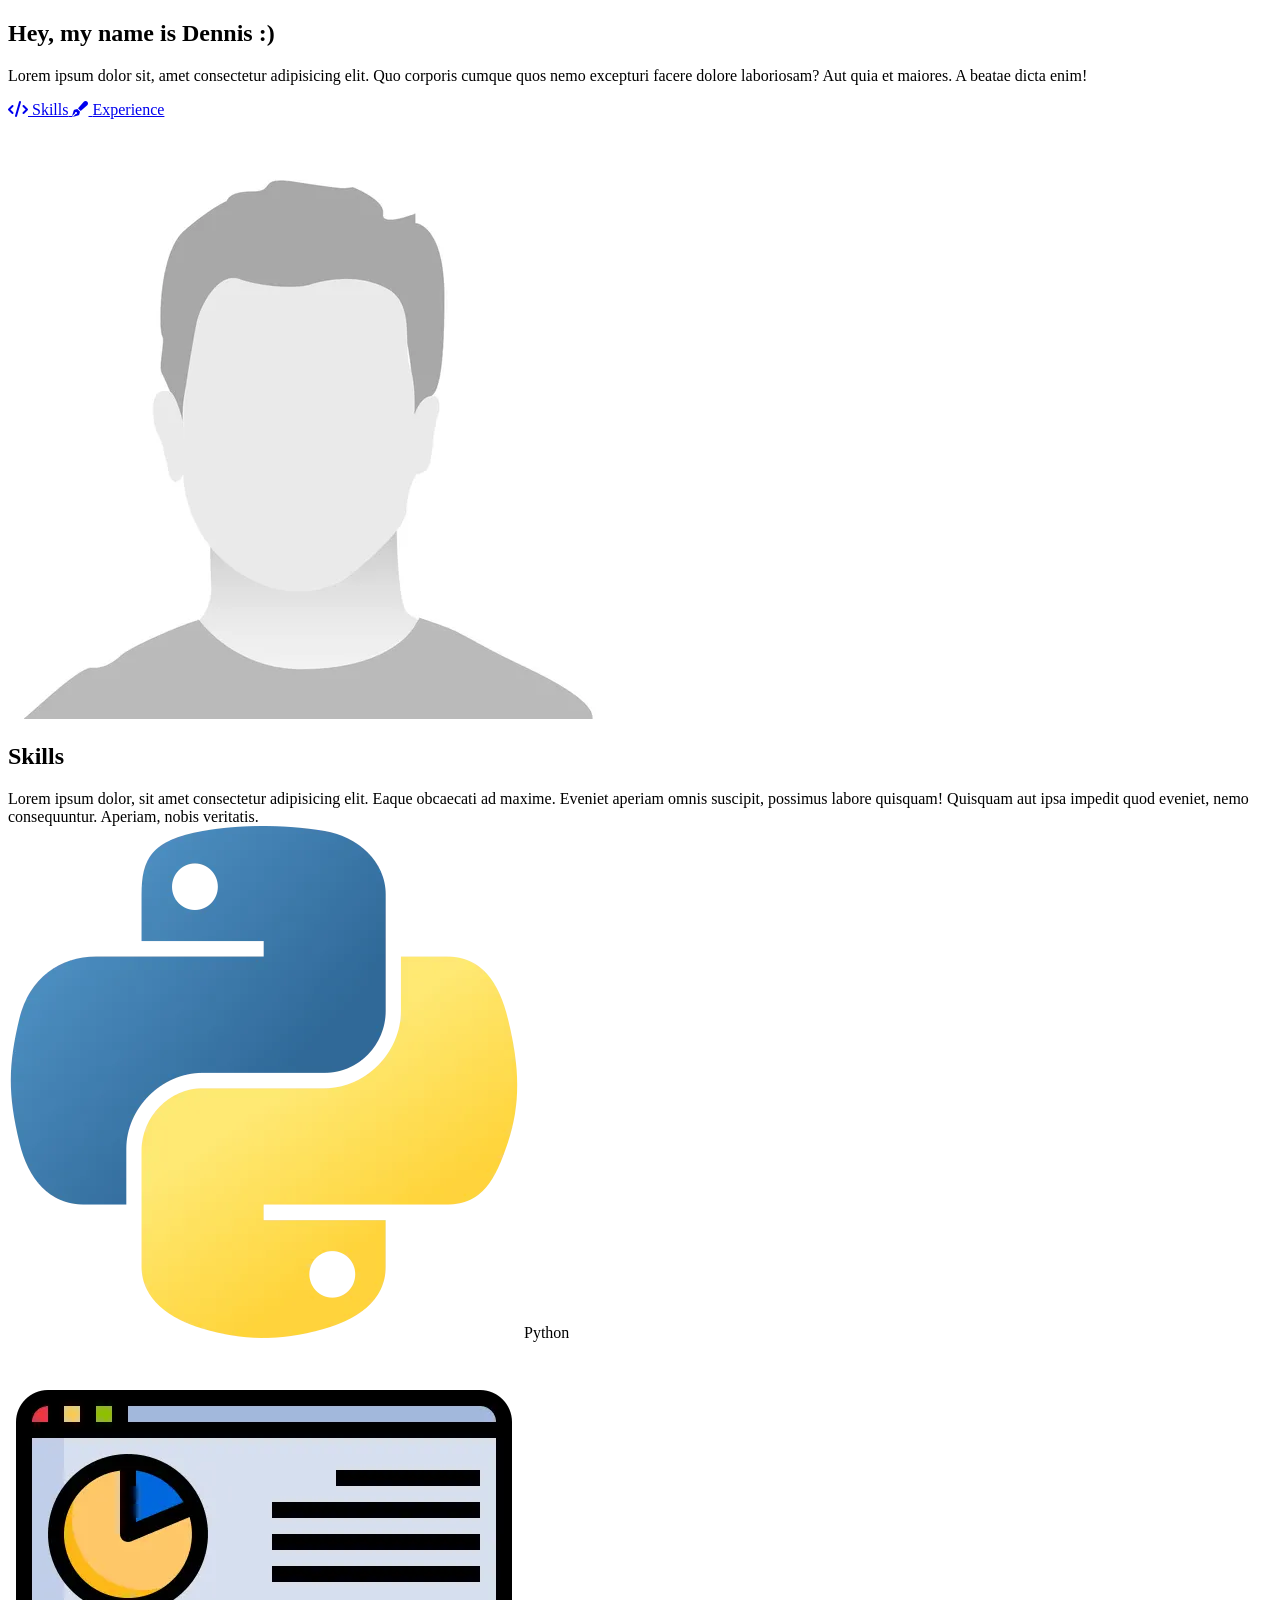
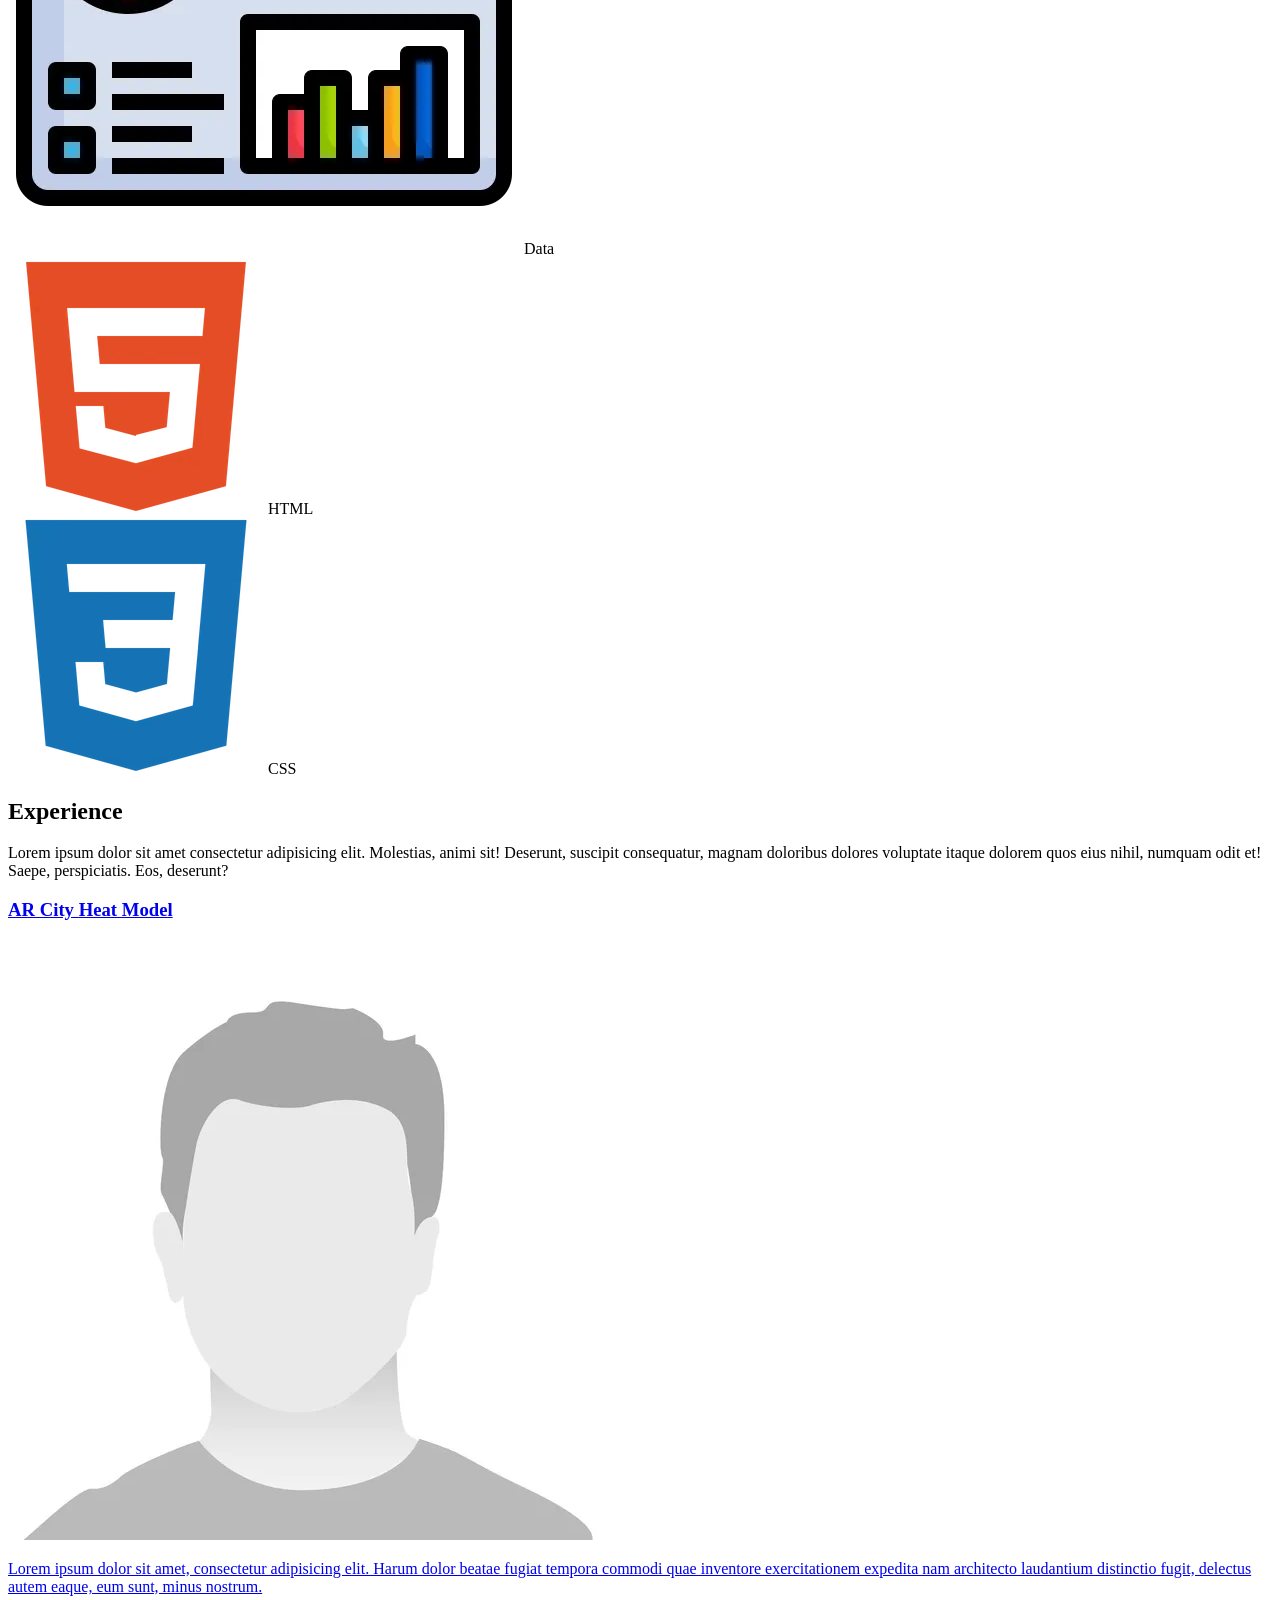
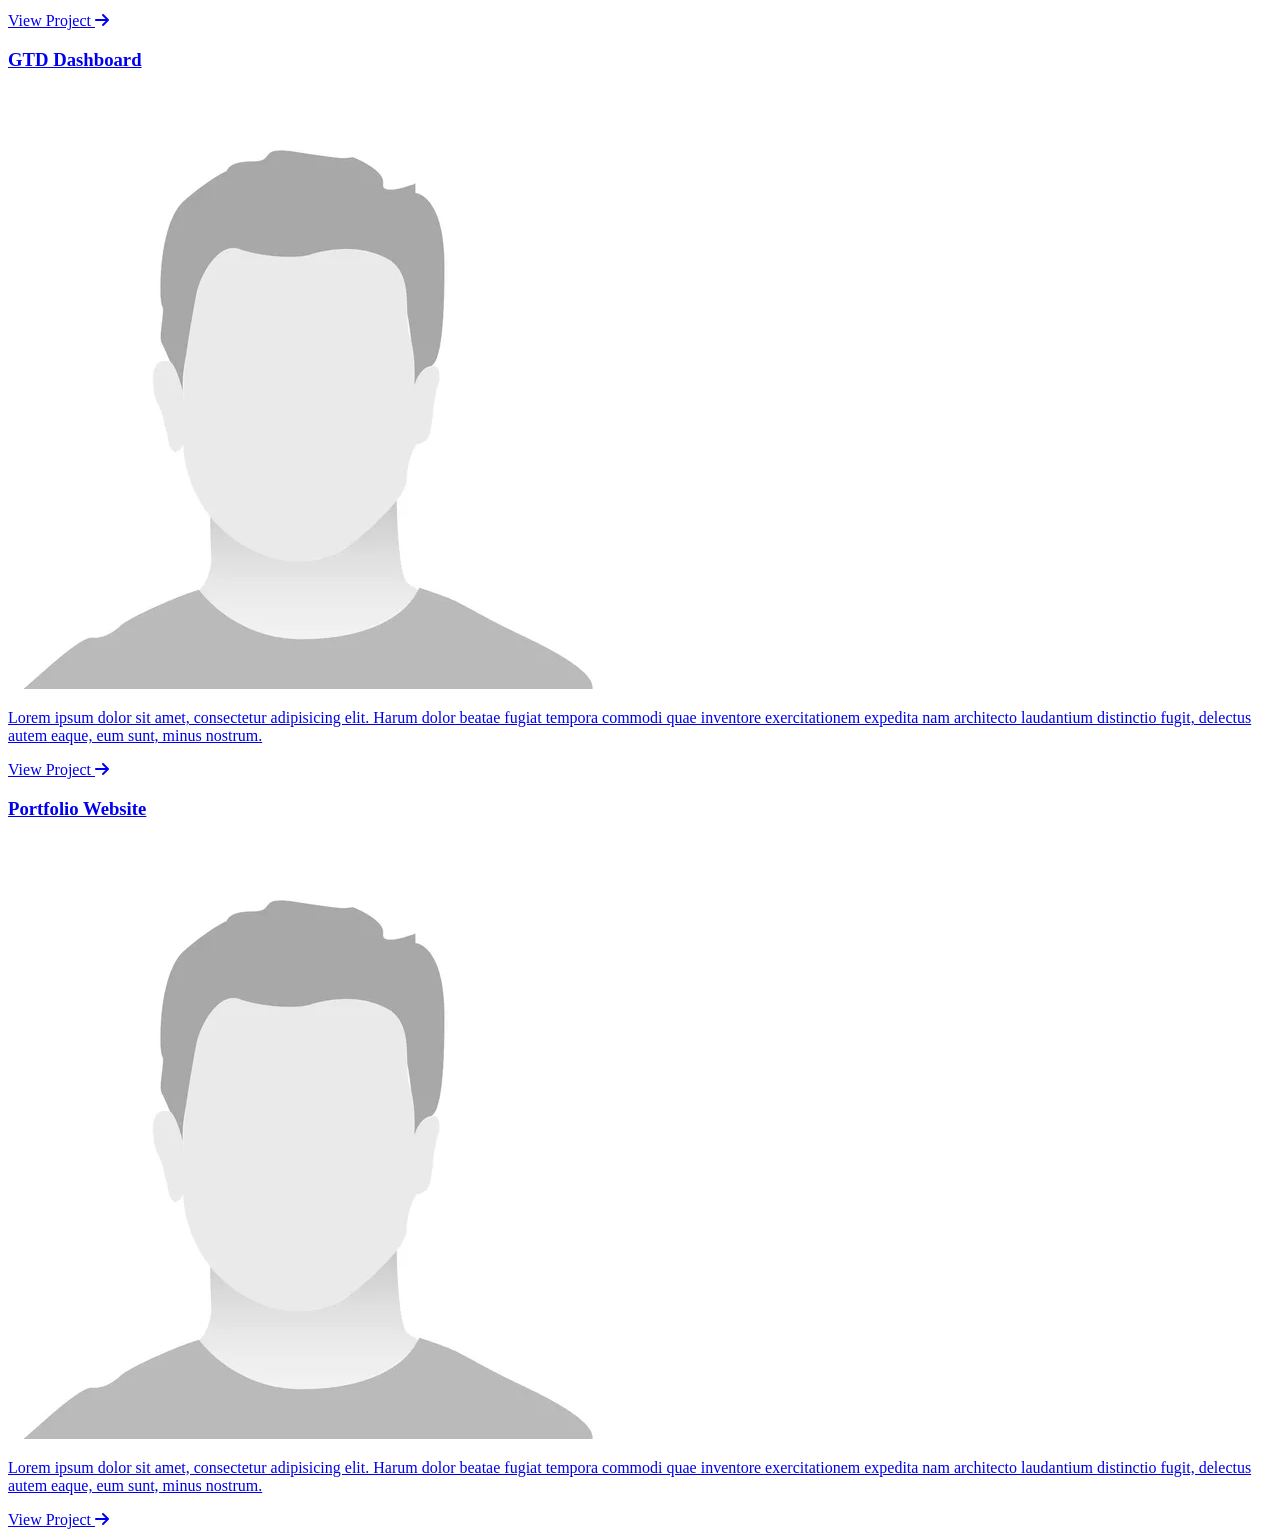
==== index.html @ 8a5b8947 "set up portfolio structure" ====
<!DOCTYPE html>
<html lang="en">
<head>
    <meta charset="UTF-8">
    <meta name="viewport" content="width=device-width, initial-scale=1.0">

    <!-- link icons -->
    <link rel="stylesheet" href="https://cdnjs.cloudflare.com/ajax/libs/font-awesome/6.5.1/css/all.min.css"/>

    <title>Portfolio Dennis Gianelli</title>
</head>

<body>

<!-- main part -->
<main>
    <!-- section 1 - personal info -->
    <section class="personal-info">
        <div class="text">
            <h2>Hey, my name is Dennis :)</h2>
            <p>Lorem ipsum dolor sit, amet consectetur adipisicing elit. Quo corporis cumque quos nemo excepturi facere dolore laboriosam? Aut quia et maiores. A beatae dicta enim!</p>
            <div class="quickjumps">

                <!-- skills quickjump -->
                <a href="#skills">
                    <i class="fa-solid fa-code"></i>
                    <span>Skills</span>
                </a>

                <!-- experience quickjump -->
                <a href="#experience">
                    <i class="fa-solid fa-pen-fancy"></i>
                    <span>Experience</span>
                </a>
            </div>
        </div>
        <div class = "image">
            <img src="images/face-placeholder.webp" alt="Dennis Gianelli placeholder">
        </div>
    </section>

    <!-- section 2 - skills -->
     <section id="skills" class="skills-section">
        <h2>Skills</h2>
        <div class="text">
            Lorem ipsum dolor, sit amet consectetur adipisicing elit. Eaque obcaecati ad maxime. Eveniet aperiam omnis suscipit, possimus labore quisquam! Quisquam aut ipsa impedit quod eveniet, nemo consequuntur. Aperiam, nobis veritatis.
        </div>

        <!-- logos beside each other -->
        <div class="cells">
    
            <div class="cell">
                <img src="images/python-logo.webp" alt="python logo">
                <span>Python</span>
            </div>

            <div class="cell">
                <img src="images/datavis-logo.webp" alt="data visualization logo">
                <span>Data</span>
            </div>
            
            <div class="cell">
                <img src="images/html-logo.webp" alt="html logo">
                <span>HTML</span>
            </div>

            <div class="cell">
                <img src="images/css-logo.webp" alt="css logo">
                <span>CSS</span>
            </div>
        </div>
     </section>

     <!-- section 3 - projects -->
      <section id="experience" class="experience-section">
        <h2>Experience</h2>
        <div class="text">
            Lorem ipsum dolor sit amet consectetur adipisicing elit. Molestias, animi sit! Deserunt, suscipit consequatur, magnam doloribus dolores voluptate itaque dolorem quos eius nihil, numquam odit et! Saepe, perspiciatis. Eos, deserunt?
        </div>
        <div class="cells">

            <!-- project 1 - ar city heat model -->
            <a href="projects/project1.html" class="project-card">
                <h3>AR City Heat Model</h3>
                <img src="images/face-placeholder.webp" alt="ar city heat model preview">
                <p>Lorem ipsum dolor sit amet, consectetur adipisicing elit. Harum dolor beatae fugiat tempora commodi quae inventore exercitationem expedita nam architecto laudantium distinctio fugit, delectus autem eaque, eum sunt, minus nostrum.</p>
                <span class="view-project">
                    View Project 
                    <i class="fa-solid fa-arrow-right"></i>
                </span>
            </a>

            <!-- project 2 - gtd data dashboard -->
            <a href="projects/project2.html" class="project-card">
                <h3>GTD Dashboard</h3>
                <img src="images/face-placeholder.webp" alt="data visualization preview">
                <p>Lorem ipsum dolor sit amet, consectetur adipisicing elit. Harum dolor beatae fugiat tempora commodi quae inventore exercitationem expedita nam architecto laudantium distinctio fugit, delectus autem eaque, eum sunt, minus nostrum.</p>
                <span class="view-project">
                    View Project 
                    <i class="fa-solid fa-arrow-right"></i>
                </span>
            </a>

            <!-- project 3 - this website -->
            <a href="projects/project3.html" class="project-card">
                <h3>Portfolio Website</h3>
                <img src="images/face-placeholder.webp" alt="website preview">
                <p>Lorem ipsum dolor sit amet, consectetur adipisicing elit. Harum dolor beatae fugiat tempora commodi quae inventore exercitationem expedita nam architecto laudantium distinctio fugit, delectus autem eaque, eum sunt, minus nostrum.</p>
                <span class="view-project">
                    View Project 
                    <i class="fa-solid fa-arrow-right"></i>
                </span>
            </a>

        </div>

      </section>

</main>

</body>
</html>
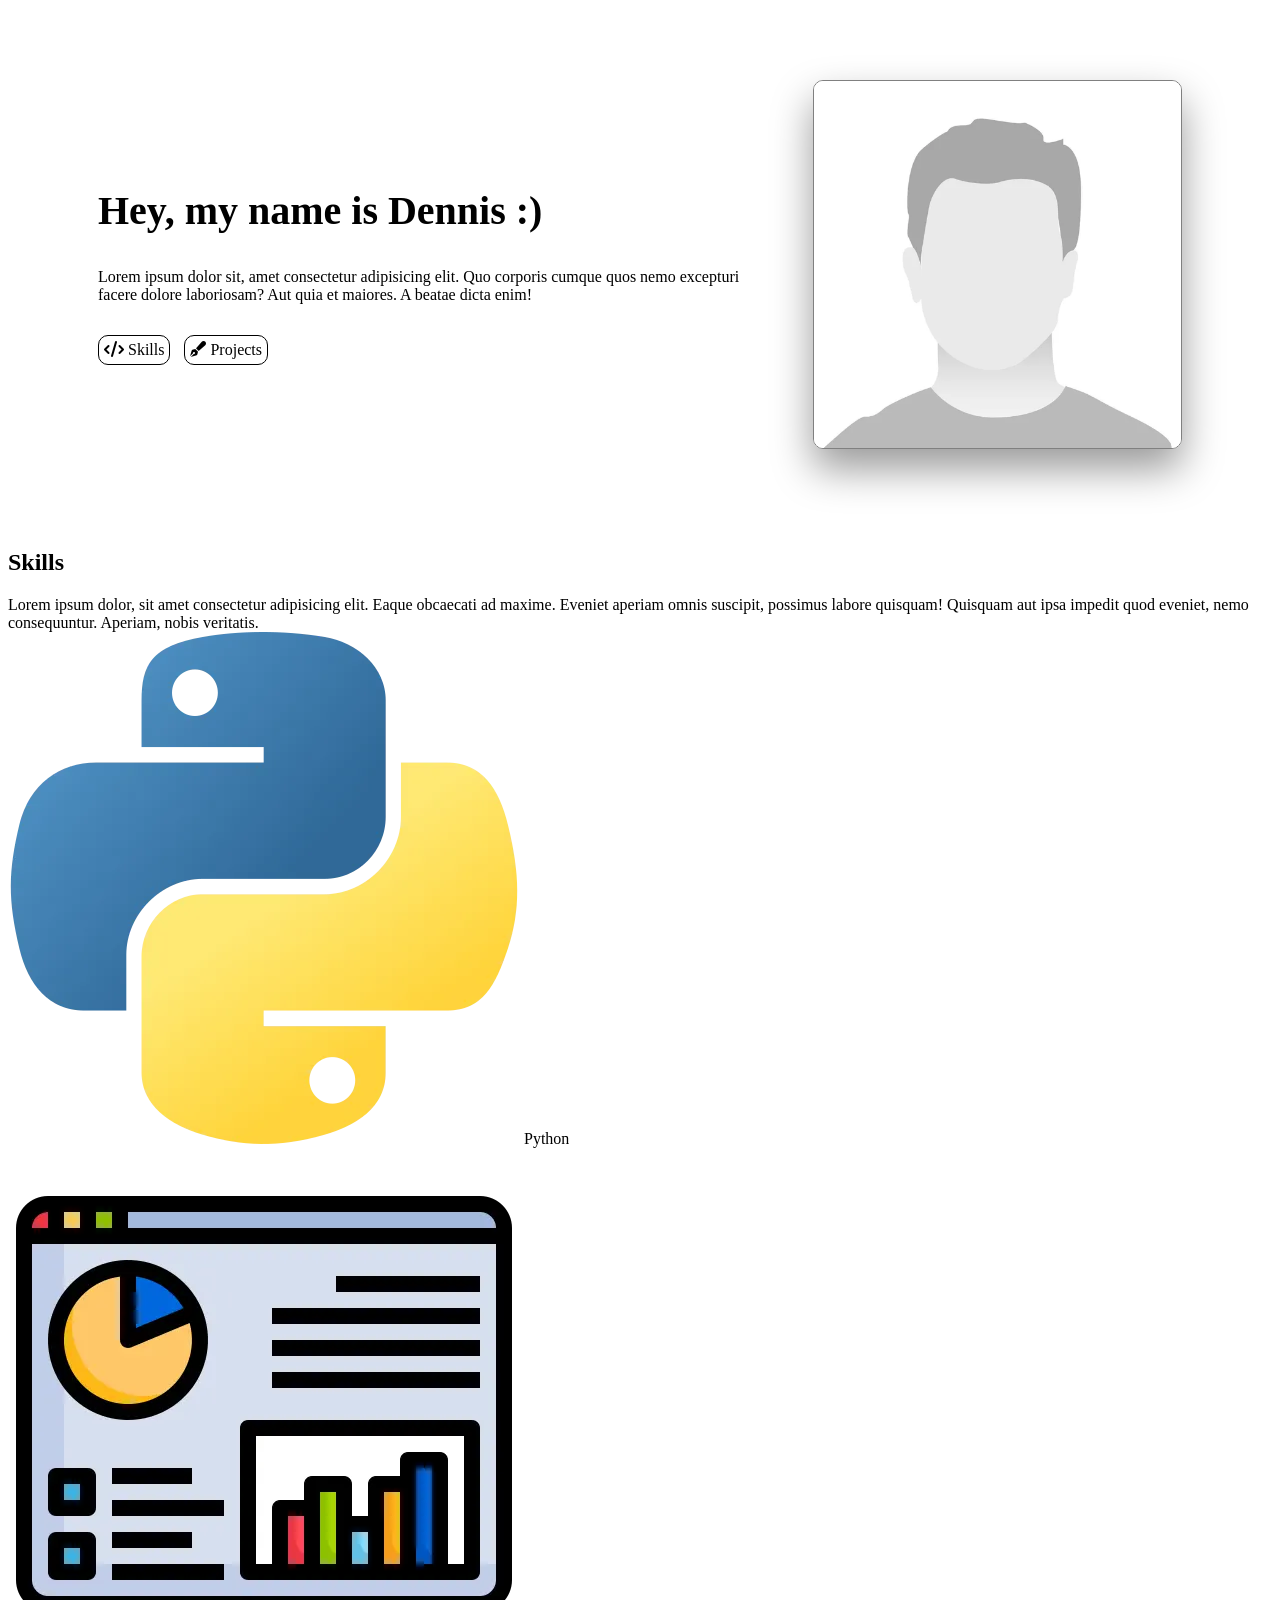
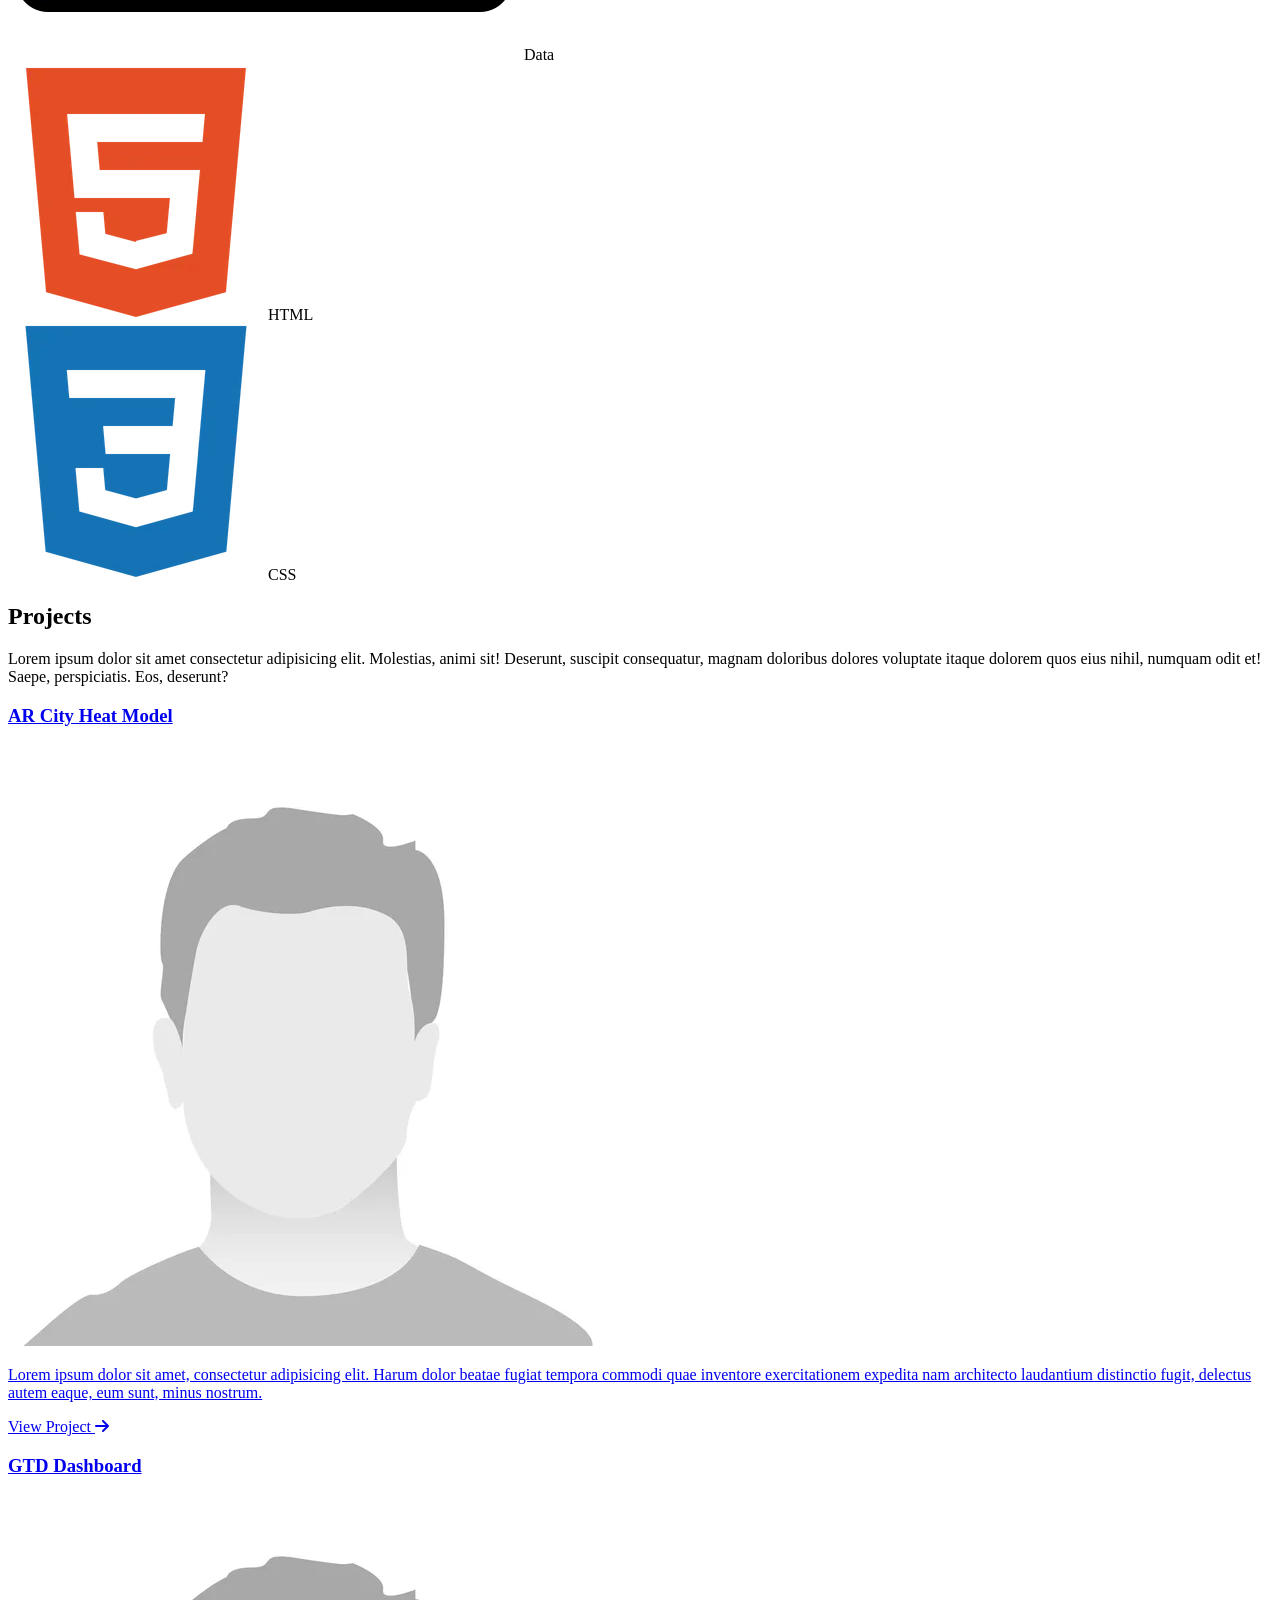
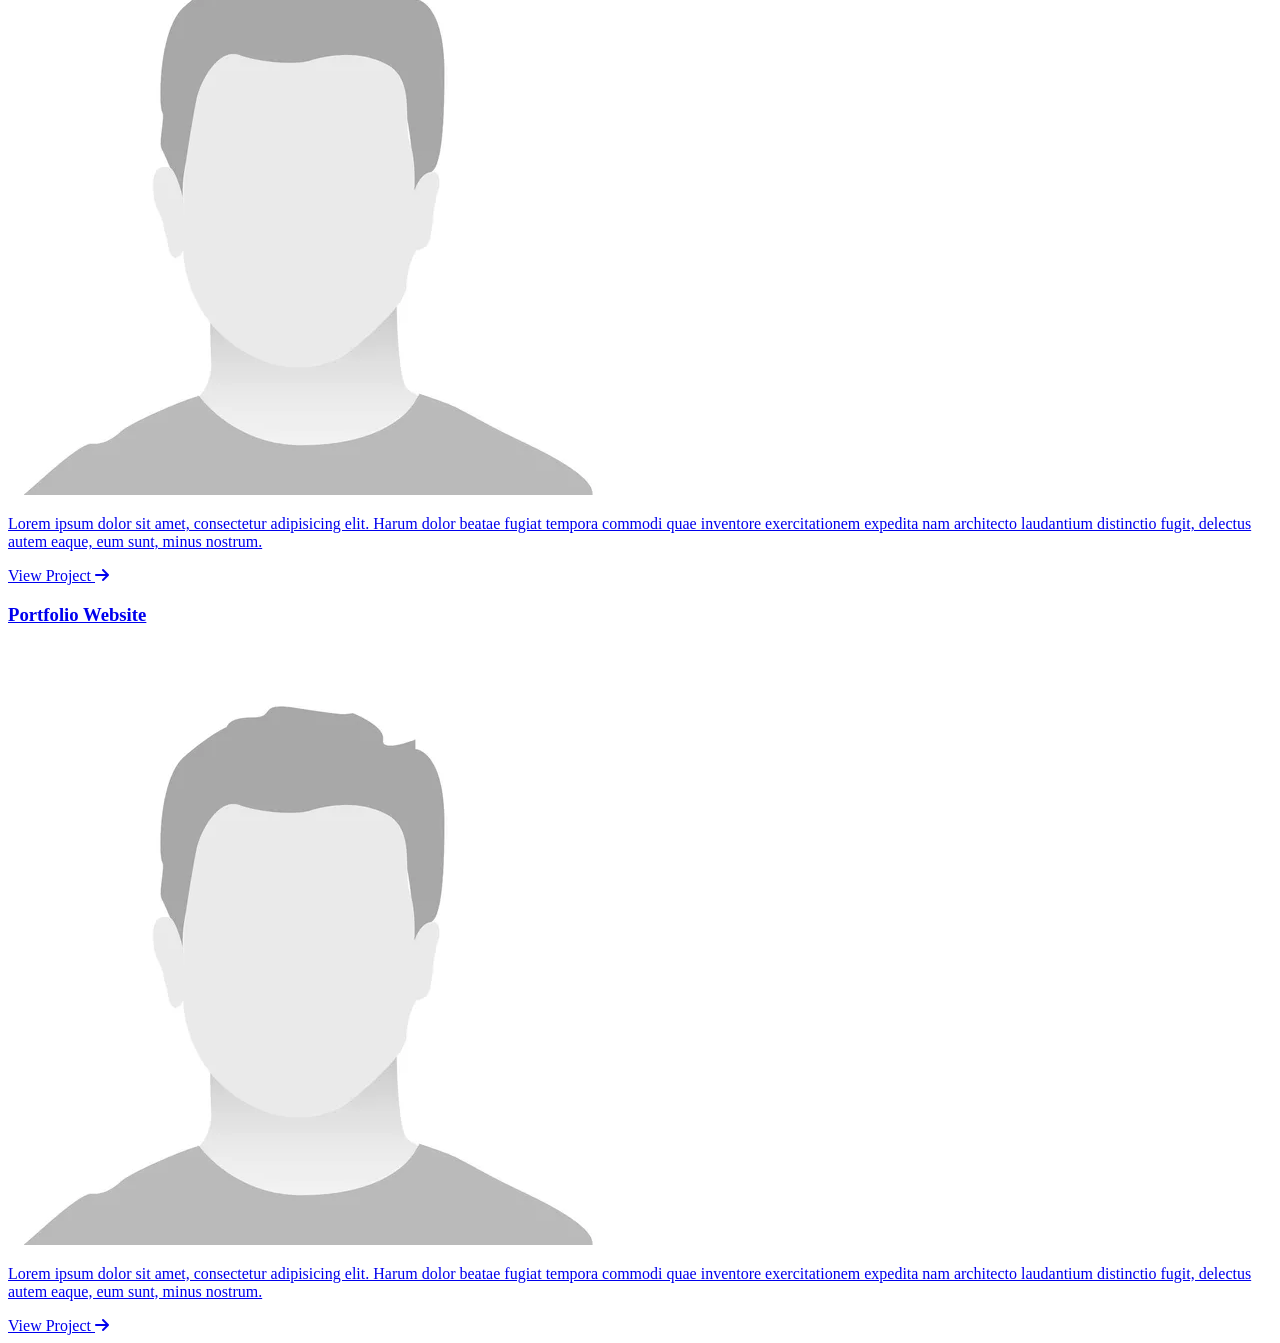
==== commit 944194f2: "style personal info section" ====
--- a/index.html
+++ b/index.html
@@ -6,6 +6,9 @@
 
     <!-- link icons -->
     <link rel="stylesheet" href="https://cdnjs.cloudflare.com/ajax/libs/font-awesome/6.5.1/css/all.min.css"/>
+
+    <!-- link stylesheets-->
+    <link rel="stylesheet" href="css/personal-info.css"/>
 
     <title>Portfolio Dennis Gianelli</title>
 </head>
@@ -27,10 +30,10 @@
                     <span>Skills</span>
                 </a>
 
-                <!-- experience quickjump -->
-                <a href="#experience">
+                <!-- projects quickjump -->
+                <a href="#projects">
                     <i class="fa-solid fa-pen-fancy"></i>
-                    <span>Experience</span>
+                    <span>Projects</span>
                 </a>
             </div>
         </div>
@@ -72,8 +75,8 @@
      </section>
 
      <!-- section 3 - projects -->
-      <section id="experience" class="experience-section">
-        <h2>Experience</h2>
+      <section id="projects" class="project-section">
+        <h2>Projects</h2>
         <div class="text">
             Lorem ipsum dolor sit amet consectetur adipisicing elit. Molestias, animi sit! Deserunt, suscipit consequatur, magnam doloribus dolores voluptate itaque dolorem quos eius nihil, numquam odit et! Saepe, perspiciatis. Eos, deserunt?
         </div>
--- a/css/personal-info.css
+++ b/css/personal-info.css
@@ -0,0 +1,51 @@
+/* section 1 - personal info */
+
+.personal-info {
+    display: flex;
+    align-items: center;
+    padding: 0 90px;
+    margin-top: 80px;
+    margin-bottom: 100px;
+    gap: 60px;
+    color: black;
+}
+
+.personal-info .text h2 {
+    font-size: 40px;
+}
+
+.personal-info .text .quickjumps a {
+    padding: 5px;
+    text-decoration: none;
+    color: black;
+    margin-top: 15px;
+    display: inline-block;
+    border: 1.5px solid black;
+    border-radius: 10px;
+    margin-right: 10px;
+    margin-bottom: 10px;
+    transition: transform 0.9s ease, box-shadow 0.5s ease;
+}
+
+.personal-info .text .quickjumps a:hover {
+    transform: translateY(-3px);
+    box-shadow: 0 10px 20px rgba(0,0,0,0.4);
+    border-color: black;
+}
+
+.personal-info .image {
+    display: flex;
+    justify-content: right;
+}
+
+.personal-info .image img {
+    width: 100%;
+    border-radius: 10px;
+    border: 1.5px solid gray;
+    box-shadow: 0 20px 40px rgba(0, 0, 0, 0.4);
+    transition: all 0.5s ease-out;
+}
+
+.personal-info .image img:hover {
+    box-shadow: 0px 20px 40px rgba(0, 0, 0, 0.6);
+}
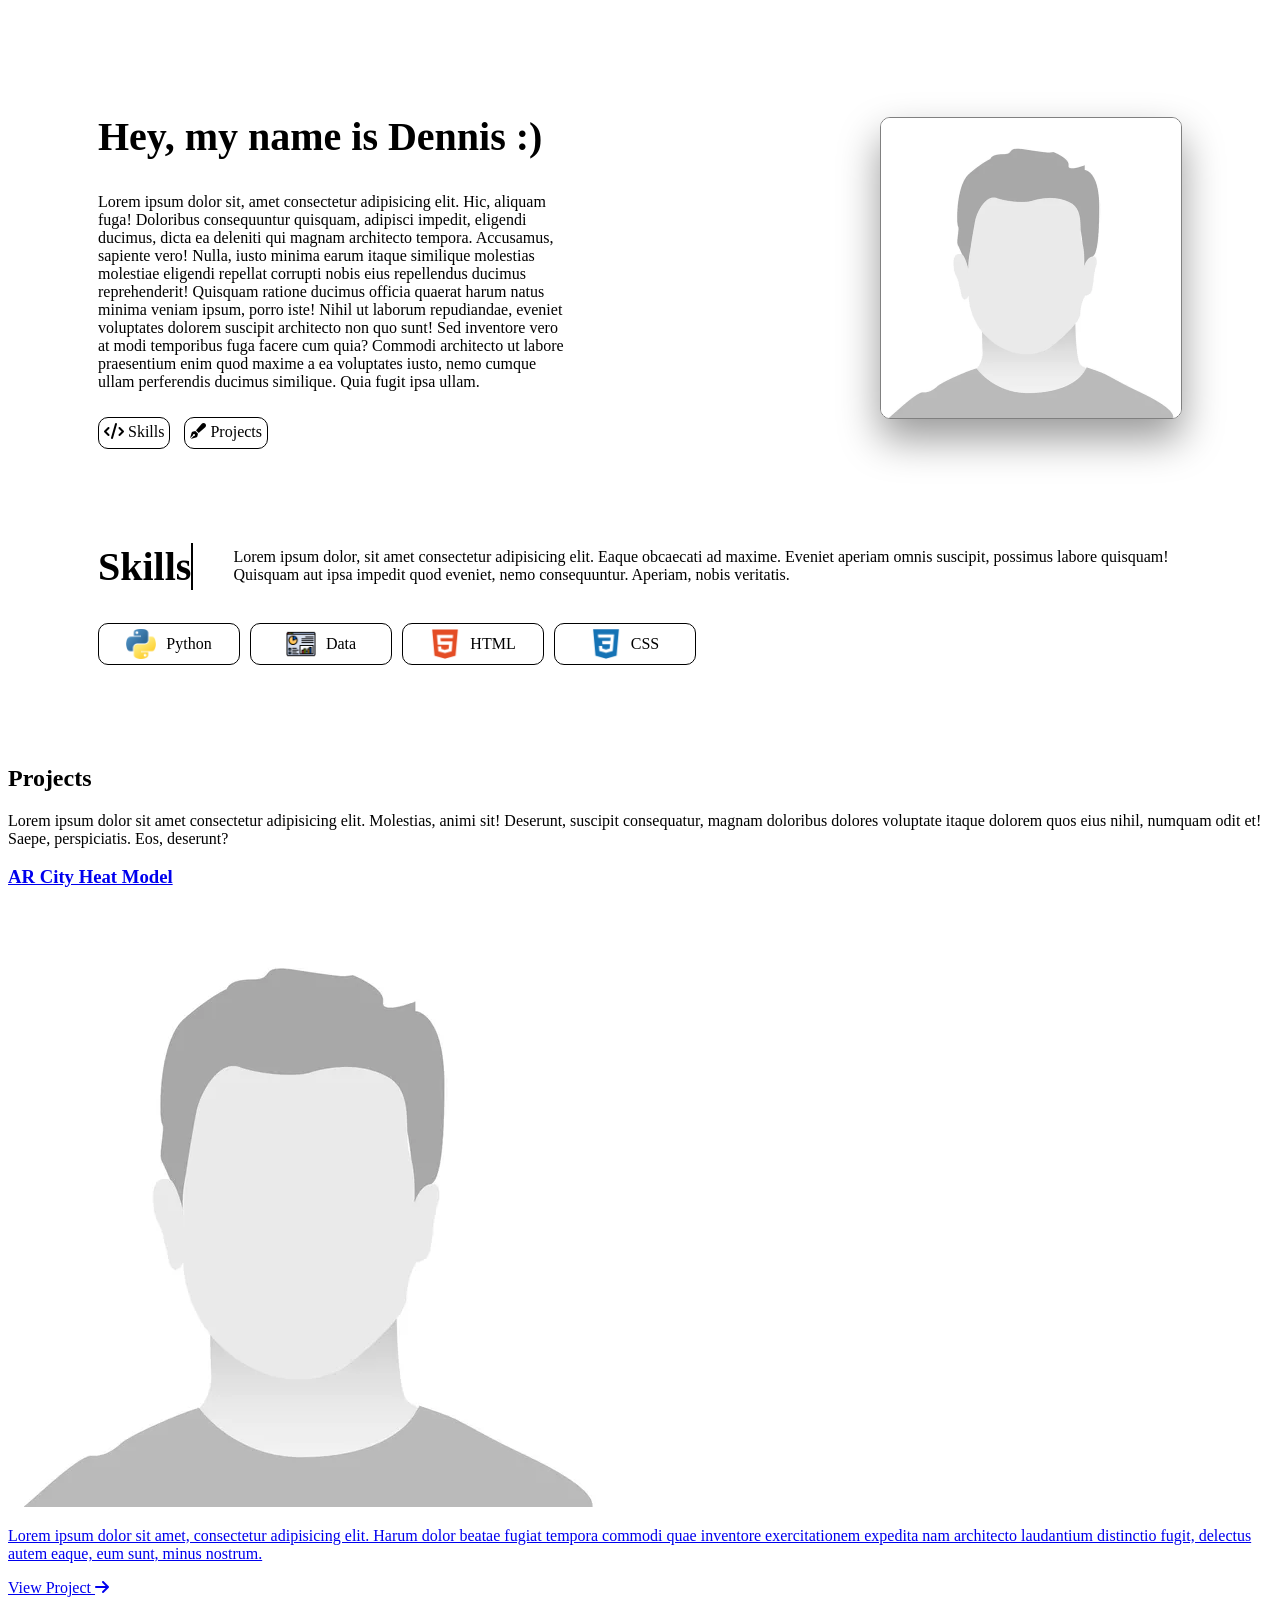
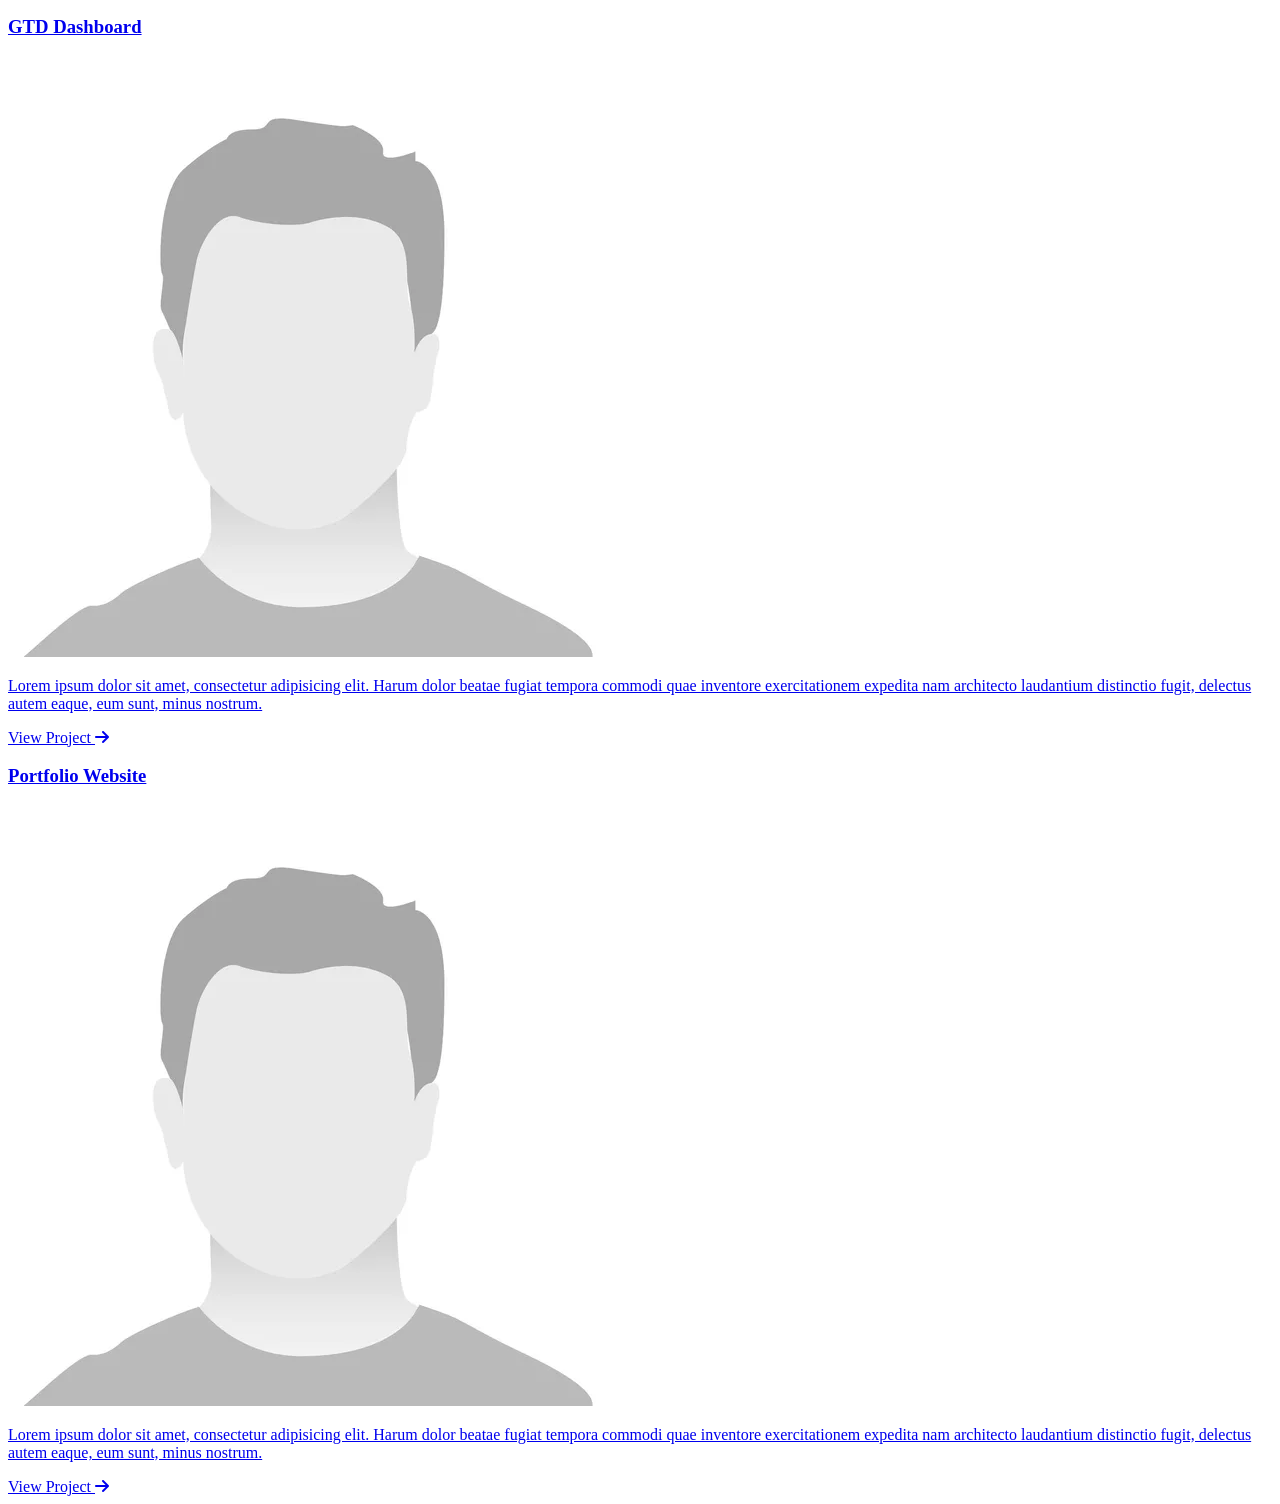
==== commit f4317766: "style skills section" ====
--- a/index.html
+++ b/index.html
@@ -9,6 +9,7 @@
 
     <!-- link stylesheets-->
     <link rel="stylesheet" href="css/personal-info.css"/>
+    <link rel="stylesheet" href="css/skills.css"/>
 
     <title>Portfolio Dennis Gianelli</title>
 </head>
@@ -21,7 +22,11 @@
     <section class="personal-info">
         <div class="text">
             <h2>Hey, my name is Dennis :)</h2>
-            <p>Lorem ipsum dolor sit, amet consectetur adipisicing elit. Quo corporis cumque quos nemo excepturi facere dolore laboriosam? Aut quia et maiores. A beatae dicta enim!</p>
+            <p>Lorem ipsum dolor sit, amet consectetur adipisicing elit. Hic, aliquam fuga! Doloribus consequuntur quisquam, adipisci impedit, eligendi ducimus, dicta ea deleniti qui magnam architecto tempora.
+                Accusamus, sapiente vero! Nulla, iusto minima earum itaque similique molestias molestiae eligendi repellat corrupti nobis eius repellendus ducimus reprehenderit! Quisquam ratione ducimus officia
+                quaerat harum natus minima veniam ipsum, porro iste! Nihil ut laborum repudiandae, eveniet voluptates dolorem suscipit architecto non quo sunt! Sed inventore vero at modi temporibus fuga facere cum quia?
+                Commodi architecto ut labore praesentium enim quod maxime a ea voluptates iusto, nemo cumque ullam perferendis ducimus similique. Quia fugit ipsa ullam.
+            </p>
             <div class="quickjumps">
 
                 <!-- skills quickjump -->
@@ -44,30 +49,30 @@
 
     <!-- section 2 - skills -->
      <section id="skills" class="skills-section">
+        <div class="header-text">
         <h2>Skills</h2>
-        <div class="text">
-            Lorem ipsum dolor, sit amet consectetur adipisicing elit. Eaque obcaecati ad maxime. Eveniet aperiam omnis suscipit, possimus labore quisquam! Quisquam aut ipsa impedit quod eveniet, nemo consequuntur. Aperiam, nobis veritatis.
+        <p>Lorem ipsum dolor, sit amet consectetur adipisicing elit. Eaque obcaecati ad maxime. Eveniet aperiam omnis suscipit, possimus labore quisquam! Quisquam aut ipsa impedit quod eveniet, nemo consequuntur. Aperiam, nobis veritatis. </p>
         </div>
 
         <!-- logos beside each other -->
         <div class="cells">
     
-            <div class="cell">
+            <div class="cell" id="python-cell">
                 <img src="images/python-logo.webp" alt="python logo">
                 <span>Python</span>
             </div>
 
-            <div class="cell">
+            <div class="cell" id="data-cell">
                 <img src="images/datavis-logo.webp" alt="data visualization logo">
                 <span>Data</span>
             </div>
             
-            <div class="cell">
+            <div class="cell" id="html-cell">
                 <img src="images/html-logo.webp" alt="html logo">
                 <span>HTML</span>
             </div>
 
-            <div class="cell">
+            <div class="cell" id="css-cell">
                 <img src="images/css-logo.webp" alt="css logo">
                 <span>CSS</span>
             </div>
--- a/css/personal-info.css
+++ b/css/personal-info.css
@@ -3,9 +3,9 @@
 .personal-info {
     display: flex;
     align-items: center;
-    padding: 0 90px;
-    margin-top: 80px;
-    margin-bottom: 100px;
+    padding: 0 90px;        /* space INSIDE element's border */
+    margin-top: 80px;       /* space OUTSIDE the border*/
+    margin-bottom: 50px;
     gap: 60px;
     color: black;
 }
@@ -15,15 +15,14 @@
 }
 
 .personal-info .text .quickjumps a {
+    display: inline-block;
+    height: 20px;
     padding: 5px;
     text-decoration: none;
     color: black;
-    margin-top: 15px;
-    display: inline-block;
     border: 1.5px solid black;
     border-radius: 10px;
-    margin-right: 10px;
-    margin-bottom: 10px;
+    margin: 10px 10px 10px 0;
     transition: transform 0.9s ease, box-shadow 0.5s ease;
 }
 
@@ -34,12 +33,12 @@
 }
 
 .personal-info .image {
-    display: flex;
     justify-content: right;
+    margin-left: 250px;
 }
 
 .personal-info .image img {
-    width: 100%;
+    width: 300px;
     border-radius: 10px;
     border: 1.5px solid gray;
     box-shadow: 0 20px 40px rgba(0, 0, 0, 0.4);
--- a/css/skills.css
+++ b/css/skills.css
@@ -0,0 +1,73 @@
+/* section 2 - skills */
+
+.skills-section {
+    flex-direction: column;
+    align-items: center;
+    padding: 0 90px;        /* space INSIDE element's border */
+    margin-bottom: 100px;   /* space OUTSIDE the border*/
+    color: black;
+}
+
+.skills-section .header-text {
+    display: flex;
+    align-items: center;
+    gap: 40px;
+}
+
+@keyframes blink {
+    0% { border-color: black; }
+    50% { border-color: transparent; }
+    100% { border-color: black; }
+}
+
+.skills-section .header-text h2 {
+    font-size: 40px;
+    border-right: 2px solid black;
+    animation: blink 1.5s infinite;
+}
+
+.skills-section .header-text p {
+    max-width: 1000px;
+}
+
+.skills-section .cells {
+    display: flex;
+    gap: 10px;
+}
+
+.skills-section .cells .cell {
+    display: flex;
+    justify-content: center;
+    align-items: center;
+    gap: 10px;
+
+    width: 100px;
+    height: 20px;
+    padding: 10px 20px;
+
+    border: 1.5px solid black;
+    border-radius: 10px;
+    transition: 0.5s;
+}
+
+.skills-section .cells .cell:hover {
+    transform: translateY(-3px);
+    border-color: black;
+}
+
+.skills-section .cells .cell img {
+    width: 30px;
+    height: 30px;
+}
+
+#python-cell:hover, #css-cell:hover {
+    box-shadow: 0 10px 20px rgba(2, 133, 240, 0.4);
+}
+
+#data-cell:hover {
+    box-shadow: 0 10px 20px rgb(255, 174, 0, 0.4);
+}
+
+#html-cell:hover {
+    box-shadow: 0 10px 20px rgba(255, 94, 0, 0.4);
+}
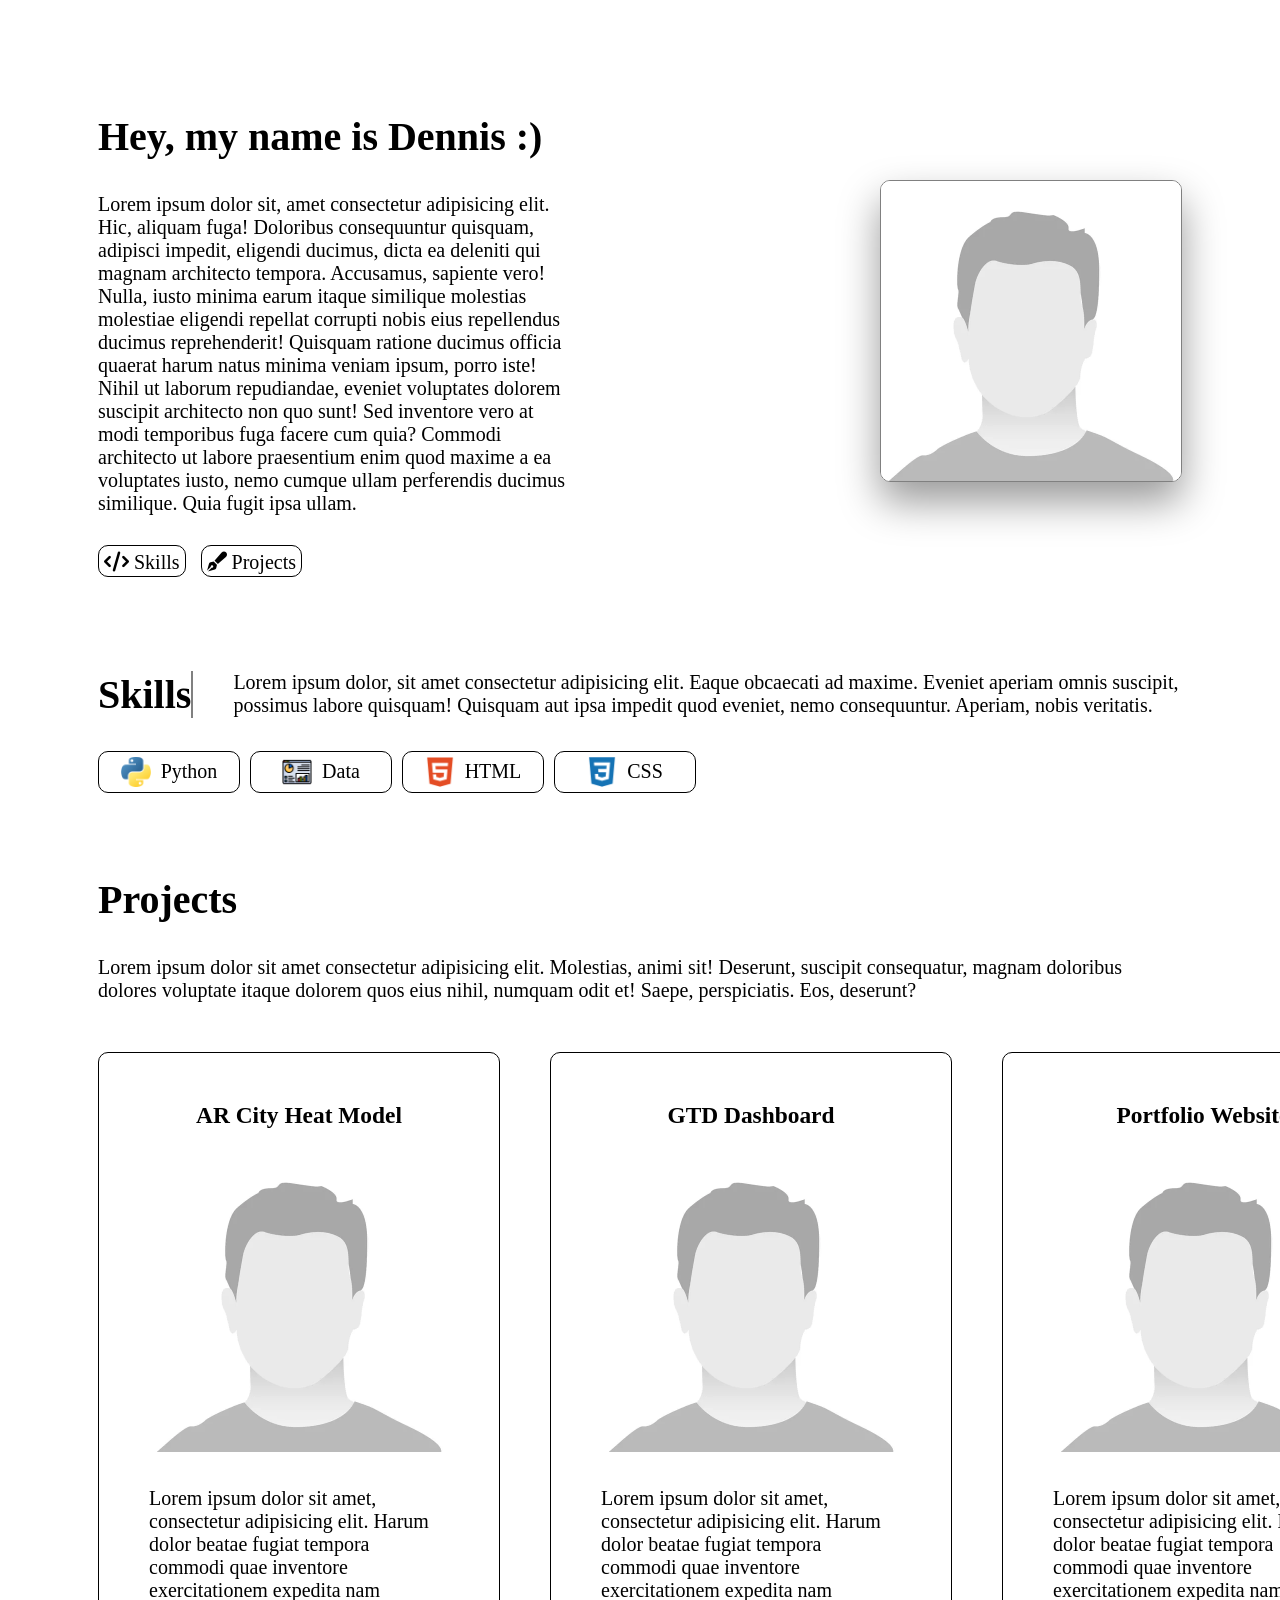
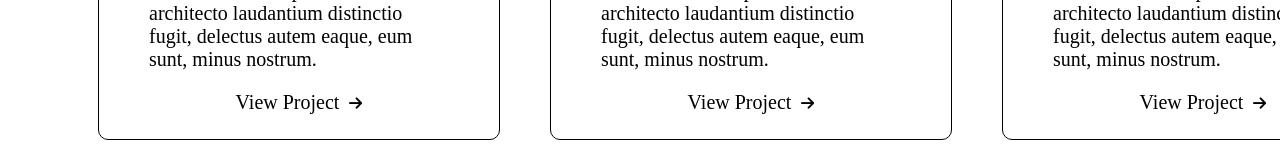
==== commit 84f3eaf4: "style project section" ====
--- a/index.html
+++ b/index.html
@@ -10,6 +10,7 @@
     <!-- link stylesheets-->
     <link rel="stylesheet" href="css/personal-info.css"/>
     <link rel="stylesheet" href="css/skills.css"/>
+    <link rel="stylesheet" href="css/projects.css"/>
 
     <title>Portfolio Dennis Gianelli</title>
 </head>
--- a/css/personal-info.css
+++ b/css/personal-info.css
@@ -3,11 +3,14 @@
 .personal-info {
     display: flex;
     align-items: center;
+
     padding: 0 90px;        /* space INSIDE element's border */
     margin-top: 80px;       /* space OUTSIDE the border*/
     margin-bottom: 50px;
     gap: 60px;
+
     color: black;
+    font-size: 20px;
 }
 
 .personal-info .text h2 {
@@ -16,20 +19,23 @@
 
 .personal-info .text .quickjumps a {
     display: inline-block;
+
+    margin: 10px 10px 10px 0;
     height: 20px;
     padding: 5px;
+
     text-decoration: none;
+
     color: black;
+
     border: 1.5px solid black;
     border-radius: 10px;
-    margin: 10px 10px 10px 0;
-    transition: transform 0.9s ease, box-shadow 0.5s ease;
+    transition: 0.5s;
 }
 
 .personal-info .text .quickjumps a:hover {
     transform: translateY(-3px);
     box-shadow: 0 10px 20px rgba(0,0,0,0.4);
-    border-color: black;
 }
 
 .personal-info .image {
@@ -39,8 +45,10 @@
 
 .personal-info .image img {
     width: 300px;
+
+    border: 1.5px solid gray;
     border-radius: 10px;
-    border: 1.5px solid gray;
+    
     box-shadow: 0 20px 40px rgba(0, 0, 0, 0.4);
     transition: all 0.5s ease-out;
 }
--- a/css/skills.css
+++ b/css/skills.css
@@ -3,26 +3,31 @@
 .skills-section {
     flex-direction: column;
     align-items: center;
+
     padding: 0 90px;        /* space INSIDE element's border */
-    margin-bottom: 100px;   /* space OUTSIDE the border*/
+    margin-bottom: 50px;
+
     color: black;
+    font-size: 20px;
 }
 
 .skills-section .header-text {
     display: flex;
     align-items: center;
+
     gap: 40px;
 }
 
 @keyframes blink {
-    0% { border-color: black; }
+    0% { border-color: grey; }
     50% { border-color: transparent; }
-    100% { border-color: black; }
+    100% { border-color: grey; }
 }
 
 .skills-section .header-text h2 {
     font-size: 40px;
-    border-right: 2px solid black;
+
+    border-right: 2px solid grey;
     animation: blink 1.5s infinite;
 }
 
@@ -39,8 +44,8 @@
     display: flex;
     justify-content: center;
     align-items: center;
+
     gap: 10px;
-
     width: 100px;
     height: 20px;
     padding: 10px 20px;
--- a/css/projects.css
+++ b/css/projects.css
@@ -0,0 +1,69 @@
+/* section 3 - projects */
+
+.project-section {
+    display: flex;
+    flex-direction: column;
+
+    padding: 0px 90px;        /* space INSIDE element's border */
+
+    color: black;
+    font-size: 20px;
+}
+
+.project-section h2 {
+    font-size: 40px;
+}
+
+.project-section .cells {
+    display: flex;
+    flex-direction: row;
+
+    margin-top: 50px;
+}
+
+.project-section .cells .project-card {
+    display: flex;
+    flex-direction: column;
+    align-items: center;
+
+    text-decoration: none;
+    color: black;
+
+    border: 1.5px solid black;
+    border-radius: 10px;
+
+    margin-right: 50px;
+    padding: 25px 50px 25px 50px;
+
+    transition: 0.5s;
+}
+
+.project-section .cells .project-card:last-child {
+    margin-right: 0px;
+}
+
+.project-section .cells .project-card p {
+    max-width: 300px;
+}
+
+.project-section .cells .project-card img {
+    width: 300px;
+    margin-bottom: 15px;
+}
+
+.project-section .cells .project-card i {
+    font-size: 15px;
+    margin-left: 5px;
+
+    transition: 0.5s;
+}
+
+.project-section .cells .project-card:hover {
+    transform: translateY(-3px);
+    box-shadow: 0 10px 20px rgba(0,0,0,0.4);
+}
+
+.project-section .cells .project-card:hover i {
+    transform: translateX(3px);
+    color: darkcyan;
+}
